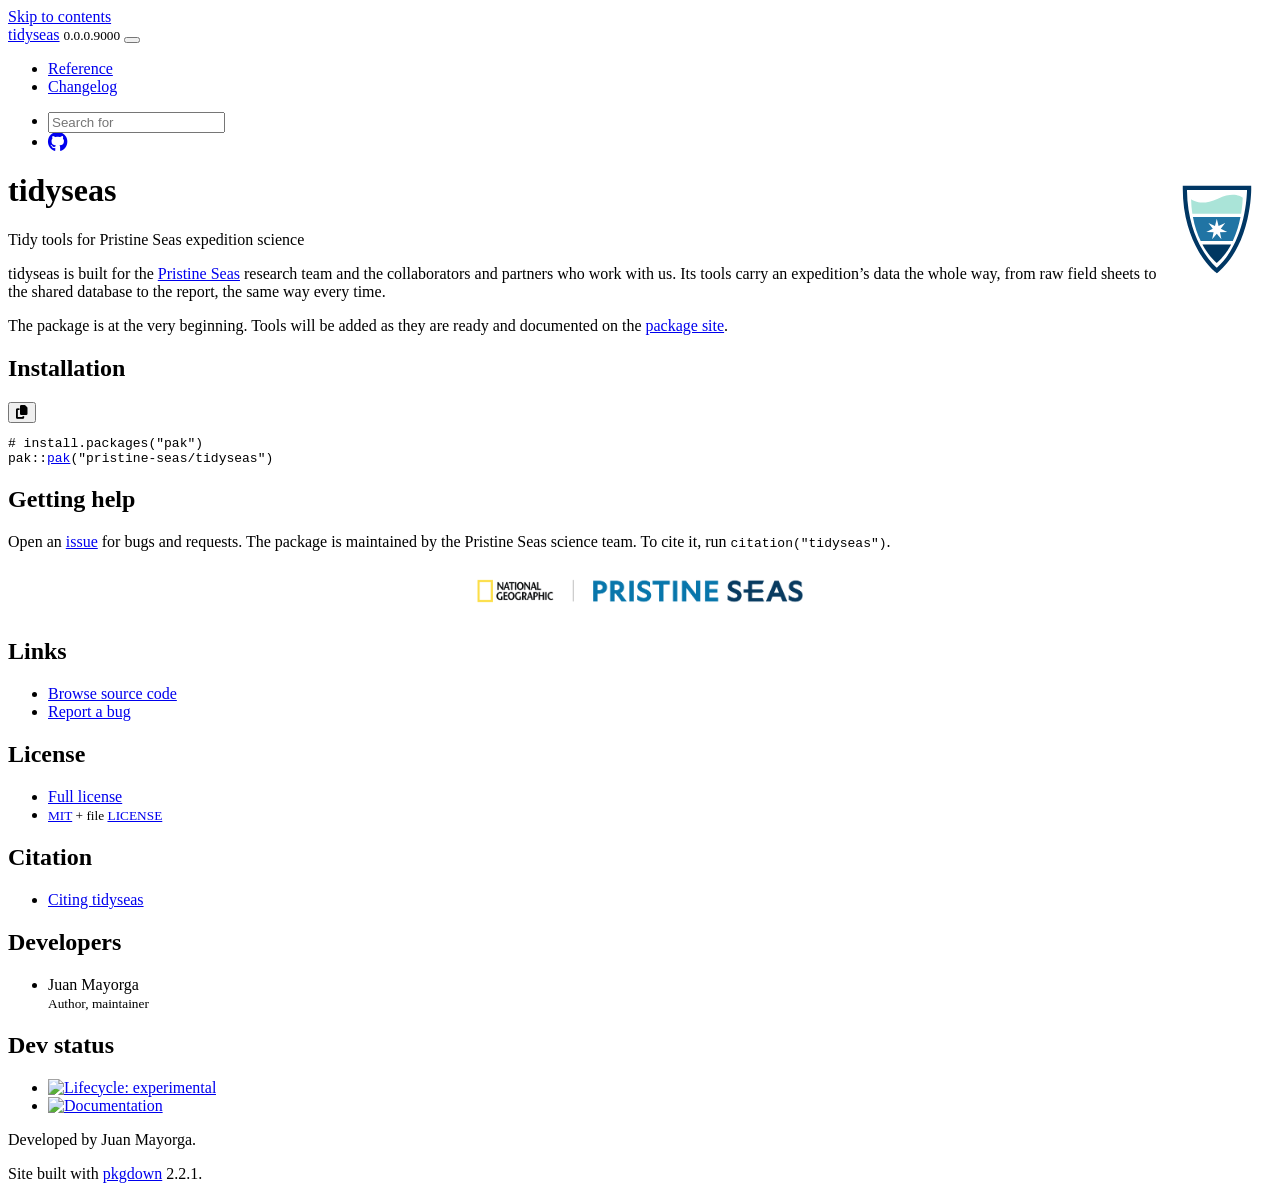
==== index.html @ 34f5291b "Deploying to gh-pages from @ pristine-seas/tidyseas@035d799f83ca3664bdc38801907e5db43e65a411 🚀" ====
<!DOCTYPE html>
<!-- Generated by pkgdown: do not edit by hand --><html lang="en">
<head>
<meta http-equiv="Content-Type" content="text/html; charset=UTF-8">
<meta charset="utf-8">
<meta http-equiv="X-UA-Compatible" content="IE=edge">
<meta name="viewport" content="width=device-width, initial-scale=1, shrink-to-fit=no">
<title>Tidy Tools for Pristine Seas Expedition Science • tidyseas</title>
<script src="deps/jquery-3.6.0/jquery-3.6.0.min.js"></script><meta name="viewport" content="width=device-width, initial-scale=1, shrink-to-fit=no">
<link href="deps/bootstrap-5.3.8/bootstrap.min.css" rel="stylesheet">
<script src="deps/bootstrap-5.3.8/bootstrap.bundle.min.js"></script><link href="deps/font-awesome-6.5.2/css/all.min.css" rel="stylesheet">
<link href="deps/font-awesome-6.5.2/css/v4-shims.min.css" rel="stylesheet">
<script src="deps/headroom-0.11.0/headroom.min.js"></script><script src="deps/headroom-0.11.0/jQuery.headroom.min.js"></script><script src="deps/bootstrap-toc-1.0.1/bootstrap-toc.min.js"></script><script src="deps/clipboard.js-2.0.11/clipboard.min.js"></script><script src="deps/search-1.0.0/autocomplete.jquery.min.js"></script><script src="deps/search-1.0.0/fuse.min.js"></script><script src="deps/search-1.0.0/mark.min.js"></script><!-- pkgdown --><script src="pkgdown.js"></script><meta property="og:title" content="Tidy Tools for Pristine Seas Expedition Science">
<meta name="description" content="Tools for the National Geographic Pristine Seas research team and its partners to carry expedition data from field sheets to the shared database to the report, the same way every time.">
<meta property="og:description" content="Tools for the National Geographic Pristine Seas research team and its partners to carry expedition data from field sheets to the shared database to the report, the same way every time.">
</head>
<body>
    <a href="#main" class="visually-hidden-focusable">Skip to contents</a>


    <nav class="navbar navbar-expand-lg fixed-top bg-light" data-bs-theme="light" aria-label="Site navigation"><div class="container">

    <a class="navbar-brand me-2" href="index.html">tidyseas</a>

    <small class="nav-text text-muted me-auto" data-bs-toggle="tooltip" data-bs-placement="bottom" title="">0.0.0.9000</small>


    <button class="navbar-toggler" type="button" data-bs-toggle="collapse" data-bs-target="#navbar" aria-controls="navbar" aria-expanded="false" aria-label="Toggle navigation">
      <span class="navbar-toggler-icon"></span>
    </button>

    <div id="navbar" class="collapse navbar-collapse ms-3">
      <ul class="navbar-nav me-auto">
<li class="nav-item"><a class="nav-link" href="reference/index.html">Reference</a></li>
<li class="nav-item"><a class="nav-link" href="news/index.html">Changelog</a></li>
      </ul>
<ul class="navbar-nav">
<li class="nav-item"><form class="form-inline" role="search">
 <input class="form-control" type="search" name="search-input" id="search-input" autocomplete="off" aria-label="Search site" placeholder="Search for" data-search-index="search.json">
</form></li>
<li class="nav-item"><a class="external-link nav-link" href="https://github.com/pristine-seas/tidyseas/" aria-label="GitHub"><span class="fa fab fa-github fa-lg"></span></a></li>
      </ul>
</div>


  </div>
</nav><div class="container template-home">
<div class="row">
  <main id="main" class="col-md-9"><div class="section level1">
<div class="page-header"><h1 id="tidyseas-">tidyseas <img src="reference/figures/PS_shield.svg" align="right" height="110" alt="Pristine Seas"><a class="anchor" aria-label="anchor" href="#tidyseas-"></a>
</h1></div>
<p class="subtitle">
Tidy tools for Pristine Seas expedition science
</p>
<!-- badges: start -->

<p>tidyseas is built for the <a href="https://www.nationalgeographic.org/society/our-programs/pristine-seas/" class="external-link">Pristine Seas</a> research team and the collaborators and partners who work with us. Its tools carry an expedition’s data the whole way, from raw field sheets to the shared database to the report, the same way every time.</p>
<p>The package is at the very beginning. Tools will be added as they are ready and documented on the <a href="https://pristine-seas.github.io/tidyseas/">package site</a>.</p>
<div class="section level2">
<h2 id="installation">Installation<a class="anchor" aria-label="anchor" href="#installation"></a>
</h2>
<div class="sourceCode" id="cb1"><pre class="downlit sourceCode r">
<code class="sourceCode R"><span><span class="co"># install.packages("pak")</span></span>
<span><span class="fu">pak</span><span class="fu">::</span><span class="fu"><a href="https://pak.r-lib.org/reference/pak.html" class="external-link">pak</a></span><span class="op">(</span><span class="st">"pristine-seas/tidyseas"</span><span class="op">)</span></span></code></pre></div>
</div>
<div class="section level2">
<h2 id="getting-help">Getting help<a class="anchor" aria-label="anchor" href="#getting-help"></a>
</h2>
<p>Open an <a href="https://github.com/pristine-seas/tidyseas/issues" class="external-link">issue</a> for bugs and requests. The package is maintained by the Pristine Seas science team. To cite it, run <code>citation("tidyseas")</code>.</p>
<p align="center">
<img src="reference/figures/PS_wordmark.png" width="360" alt="National Geographic Pristine Seas"></p>
</div>
</div>
  </main><aside class="col-md-3"><div class="links">
<h2 data-toc-skip>Links</h2>
<ul class="list-unstyled">
<li><a href="https://github.com/pristine-seas/tidyseas/" class="external-link">Browse source code</a></li>
<li><a href="https://github.com/pristine-seas/tidyseas/issues" class="external-link">Report a bug</a></li>
</ul>
</div>

<div class="license">
<h2 data-toc-skip>License</h2>
<ul class="list-unstyled">
<li><a href="LICENSE.html">Full license</a></li>
<li><small><a href="https://opensource.org/licenses/mit-license.php" class="external-link">MIT</a> + file <a href="LICENSE-text.html">LICENSE</a></small></li>
</ul>
</div>


<div class="citation">
<h2 data-toc-skip>Citation</h2>
<ul class="list-unstyled">
<li><a href="authors.html#citation">Citing tidyseas</a></li>
</ul>
</div>

<div class="developers">
<h2 data-toc-skip>Developers</h2>
<ul class="list-unstyled">
<li>Juan Mayorga <br><small class="roles"> Author, maintainer </small>   </li>
</ul>
</div>

<div class="dev-status">
<h2 data-toc-skip>Dev status</h2>
<ul class="list-unstyled">
<li><a href="https://lifecycle.r-lib.org/articles/stages.html#experimental" class="external-link"><img src="https://img.shields.io/badge/lifecycle-experimental-orange.svg" alt="Lifecycle: experimental"></a></li>
<li><a href="https://pristine-seas.github.io/tidyseas/"><img src="https://img.shields.io/badge/docs-pristine--seas.github.io-blue.svg" alt="Documentation"></a></li>
</ul>
</div>

  </aside>
</div>


    <footer><div class="pkgdown-footer-left">
  <p>Developed by Juan Mayorga.</p>
</div>

<div class="pkgdown-footer-right">
  <p>Site built with <a href="https://pkgdown.r-lib.org/" class="external-link">pkgdown</a> 2.2.1.</p>
</div>

    </footer>
</div>





  </body>
</html>
---- deps/font-awesome-6.5.2/css/v4-shims.min.css ----
/*!
 * Font Awesome Free 6.5.2 by @fontawesome - https://fontawesome.com
 * License - https://fontawesome.com/license/free (Icons: CC BY 4.0, Fonts: SIL OFL 1.1, Code: MIT License)
 * Copyright 2024 Fonticons, Inc.
 */
.fa.fa-glass:before{content:"\f000"}.fa.fa-envelope-o{font-family:"Font Awesome 6 Free";font-weight:400}.fa.fa-envelope-o:before{content:"\f0e0"}.fa.fa-star-o{font-family:"Font Awesome 6 Free";font-weight:400}.fa.fa-star-o:before{content:"\f005"}.fa.fa-close:before,.fa.fa-remove:before{content:"\f00d"}.fa.fa-gear:before{content:"\f013"}.fa.fa-trash-o{font-family:"Font Awesome 6 Free";font-weight:400}.fa.fa-trash-o:before{content:"\f2ed"}.fa.fa-home:before{content:"\f015"}.fa.fa-file-o{font-family:"Font Awesome 6 Free";font-weight:400}.fa.fa-file-o:before{content:"\f15b"}.fa.fa-clock-o{font-family:"Font Awesome 6 Free";font-weight:400}.fa.fa-clock-o:before{content:"\f017"}.fa.fa-arrow-circle-o-down{font-family:"Font Awesome 6 Free";font-weight:400}.fa.fa-arrow-circle-o-down:before{content:"\f358"}.fa.fa-arrow-circle-o-up{font-family:"Font Awesome 6 Free";font-weight:400}.fa.fa-arrow-circle-o-up:before{content:"\f35b"}.fa.fa-play-circle-o{font-family:"Font Awesome 6 Free";font-weight:400}.fa.fa-play-circle-o:before{content:"\f144"}.fa.fa-repeat:before,.fa.fa-rotate-right:before{content:"\f01e"}.fa.fa-refresh:before{content:"\f021"}.fa.fa-list-alt{font-family:"Font Awesome 6 Free";font-weight:400}.fa.fa-list-alt:before{content:"\f022"}.fa.fa-dedent:before{content:"\f03b"}.fa.fa-video-camera:before{content:"\f03d"}.fa.fa-picture-o{font-family:"Font Awesome 6 Free";font-weight:400}.fa.fa-picture-o:before{content:"\f03e"}.fa.fa-photo{font-family:"Font Awesome 6 Free";font-weight:400}.fa.fa-photo:before{content:"\f03e"}.fa.fa-image{font-family:"Font Awesome 6 Free";font-weight:400}.fa.fa-image:before{content:"\f03e"}.fa.fa-map-marker:before{content:"\f3c5"}.fa.fa-pencil-square-o{font-family:"Font Awesome 6 Free";font-weight:400}.fa.fa-pencil-square-o:before{content:"\f044"}.fa.fa-edit{font-family:"Font Awesome 6 Free";font-weight:400}.fa.fa-edit:before{content:"\f044"}.fa.fa-share-square-o:before{content:"\f14d"}.fa.fa-check-square-o{font-family:"Font Awesome 6 Free";font-weight:400}.fa.fa-check-square-o:before{content:"\f14a"}.fa.fa-arrows:before{content:"\f0b2"}.fa.fa-times-circle-o{font-family:"Font Awesome 6 Free";font-weight:400}.fa.fa-times-circle-o:before{content:"\f057"}.fa.fa-check-circle-o{font-family:"Font Awesome 6 Free";font-weight:400}.fa.fa-check-circle-o:before{content:"\f058"}.fa.fa-mail-forward:before{content:"\f064"}.fa.fa-expand:before{content:"\f424"}.fa.fa-compress:before{content:"\f422"}.fa.fa-eye,.fa.fa-eye-slash{font-family:"Font Awesome 6 Free";font-weight:400}.fa.fa-warning:before{content:"\f071"}.fa.fa-calendar:before{content:"\f073"}.fa.fa-arrows-v:before{content:"\f338"}.fa.fa-arrows-h:before{content:"\f337"}.fa.fa-bar-chart-o:before,.fa.fa-bar-chart:before{content:"\e0e3"}.fa.fa-twitter-square{font-family:"Font Awesome 6 Brands";font-weight:400}.fa.fa-twitter-square:before{content:"\f081"}.fa.fa-facebook-square{font-family:"Font Awesome 6 Brands";font-weight:400}.fa.fa-facebook-square:before{content:"\f082"}.fa.fa-gears:before{content:"\f085"}.fa.fa-thumbs-o-up{font-family:"Font Awesome 6 Free";font-weight:400}.fa.fa-thumbs-o-up:before{content:"\f164"}.fa.fa-thumbs-o-down{font-family:"Font Awesome 6 Free";font-weight:400}.fa.fa-thumbs-o-down:before{content:"\f165"}.fa.fa-heart-o{font-family:"Font Awesome 6 Free";font-weight:400}.fa.fa-heart-o:before{content:"\f004"}.fa.fa-sign-out:before{content:"\f2f5"}.fa.fa-linkedin-square{font-family:"Font Awesome 6 Brands";font-weight:400}.fa.fa-linkedin-square:before{content:"\f08c"}.fa.fa-thumb-tack:before{content:"\f08d"}.fa.fa-external-link:before{content:"\f35d"}.fa.fa-sign-in:before{content:"\f2f6"}.fa.fa-github-square{font-family:"Font Awesome 6 Brands";font-weight:400}.fa.fa-github-square:before{content:"\f092"}.fa.fa-lemon-o{font-family:"Font Awesome 6 Free";font-weight:400}.fa.fa-lemon-o:before{content:"\f094"}.fa.fa-square-o{font-family:"Font Awesome 6 Free";font-weight:400}.fa.fa-square-o:before{content:"\f0c8"}.fa.fa-bookmark-o{font-family:"Font Awesome 6 Free";font-weight:400}.fa.fa-bookmark-o:before{content:"\f02e"}.fa.fa-facebook,.fa.fa-twitter{font-family:"Font Awesome 6 Brands";font-weight:400}.fa.fa-facebook:before{content:"\f39e"}.fa.fa-facebook-f{font-family:"Font Awesome 6 Brands";font-weight:400}.fa.fa-facebook-f:before{content:"\f39e"}.fa.fa-github{font-family:"Font Awesome 6 Brands";font-weight:400}.fa.fa-credit-card{font-family:"Font Awesome 6 Free";font-weight:400}.fa.fa-feed:before{content:"\f09e"}.fa.fa-hdd-o{font-family:"Font Awesome 6 Free";font-weight:400}.fa.fa-hdd-o:before{content:"\f0a0"}.fa.fa-hand-o-right{font-family:"Font Awesome 6 Free";font-weight:400}.fa.fa-hand-o-right:before{content:"\f0a4"}.fa.fa-hand-o-left{font-family:"Font Awesome 6 Free";font-weight:400}.fa.fa-hand-o-left:before{content:"\f0a5"}.fa.fa-hand-o-up{font-family:"Font Awesome 6 Free";font-weight:400}.fa.fa-hand-o-up:before{content:"\f0a6"}.fa.fa-hand-o-down{font-family:"Font Awesome 6 Free";font-weight:400}.fa.fa-hand-o-down:before{content:"\f0a7"}.fa.fa-globe:before{content:"\f57d"}.fa.fa-tasks:before{content:"\f828"}.fa.fa-arrows-alt:before{content:"\f31e"}.fa.fa-group:before{content:"\f0c0"}.fa.fa-chain:before{content:"\f0c1"}.fa.fa-cut:before{content:"\f0c4"}.fa.fa-files-o{font-family:"Font Awesome 6 Free";font-weight:400}.fa.fa-files-o:before{content:"\f0c5"}.fa.fa-floppy-o{font-family:"Font Awesome 6 Free";font-weight:400}.fa.fa-floppy-o:before{content:"\f0c7"}.fa.fa-save{font-family:"Font Awesome 6 Free";font-weight:400}.fa.fa-save:before{content:"\f0c7"}.fa.fa-navicon:before,.fa.fa-reorder:before{content:"\f0c9"}.fa.fa-magic:before{content:"\e2ca"}.fa.fa-pinterest,.fa.fa-pinterest-square{font-family:"Font Awesome 6 Brands";font-weight:400}.fa.fa-pinterest-square:before{content:"\f0d3"}.fa.fa-google-plus-square{font-family:"Font Awesome 6 Brands";font-weight:400}.fa.fa-google-plus-square:before{content:"\f0d4"}.fa.fa-google-plus{font-family:"Font Awesome 6 Brands";font-weight:400}.fa.fa-google-plus:before{content:"\f0d5"}.fa.fa-money:before{content:"\f3d1"}.fa.fa-unsorted:before{content:"\f0dc"}.fa.fa-sort-desc:before{content:"\f0dd"}.fa.fa-sort-asc:before{content:"\f0de"}.fa.fa-linkedin{font-family:"Font Awesome 6 Brands";font-weight:400}.fa.fa-linkedin:before{content:"\f0e1"}.fa.fa-rotate-left:before{content:"\f0e2"}.fa.fa-legal:before{content:"\f0e3"}.fa.fa-dashboard:before,.fa.fa-tachometer:before{content:"\f625"}.fa.fa-comment-o{font-family:"Font Awesome 6 Free";font-weight:400}.fa.fa-comment-o:before{content:"\f075"}.fa.fa-comments-o{font-family:"Font Awesome 6 Free";font-weight:400}.fa.fa-comments-o:before{content:"\f086"}.fa.fa-flash:before{content:"\f0e7"}.fa.fa-clipboard:before{content:"\f0ea"}.fa.fa-lightbulb-o{font-family:"Font Awesome 6 Free";font-weight:400}.fa.fa-lightbulb-o:before{content:"\f0eb"}.fa.fa-exchange:before{content:"\f362"}.fa.fa-cloud-download:before{content:"\f0ed"}.fa.fa-cloud-upload:before{content:"\f0ee"}.fa.fa-bell-o{font-family:"Font Awesome 6 Free";font-weight:400}.fa.fa-bell-o:before{content:"\f0f3"}.fa.fa-cutlery:before{content:"\f2e7"}.fa.fa-file-text-o{font-family:"Font Awesome 6 Free";font-weight:400}.fa.fa-file-text-o:before{content:"\f15c"}.fa.fa-building-o{font-family:"Font Awesome 6 Free";font-weight:400}.fa.fa-building-o:before{content:"\f1ad"}.fa.fa-hospital-o{font-family:"Font Awesome 6 Free";font-weight:400}.fa.fa-hospital-o:before{content:"\f0f8"}.fa.fa-tablet:before{content:"\f3fa"}.fa.fa-mobile-phone:before,.fa.fa-mobile:before{content:"\f3cd"}.fa.fa-circle-o{font-family:"Font Awesome 6 Free";font-weight:400}.fa.fa-circle-o:before{content:"\f111"}.fa.fa-mail-reply:before{content:"\f3e5"}.fa.fa-github-alt{font-family:"Font Awesome 6 Brands";font-weight:400}.fa.fa-folder-o{font-family:"Font Awesome 6 Free";font-weight:400}.fa.fa-folder-o:before{content:"\f07b"}.fa.fa-folder-open-o{font-family:"Font Awesome 6 Free";font-weight:400}.fa.fa-folder-open-o:before{content:"\f07c"}.fa.fa-smile-o{font-family:"Font Awesome 6 Free";font-weight:400}.fa.fa-smile-o:before{content:"\f118"}.fa.fa-frown-o{font-family:"Font Awesome 6 Free";font-weight:400}.fa.fa-frown-o:before{content:"\f119"}.fa.fa-meh-o{font-family:"Font Awesome 6 Free";font-weight:400}.fa.fa-meh-o:before{content:"\f11a"}.fa.fa-keyboard-o{font-family:"Font Awesome 6 Free";font-weight:400}.fa.fa-keyboard-o:before{content:"\f11c"}.fa.fa-flag-o{font-family:"Font Awesome 6 Free";font-weight:400}.fa.fa-flag-o:before{content:"\f024"}.fa.fa-mail-reply-all:before{content:"\f122"}.fa.fa-star-half-o{font-family:"Font Awesome 6 Free";font-weight:400}.fa.fa-star-half-o:before{content:"\f5c0"}.fa.fa-star-half-empty{font-family:"Font Awesome 6 Free";font-weight:400}.fa.fa-star-half-empty:before{content:"\f5c0"}.fa.fa-star-half-full{font-family:"Font Awesome 6 Free";font-weight:400}.fa.fa-star-half-full:before{content:"\f5c0"}.fa.fa-code-fork:before{content:"\f126"}.fa.fa-chain-broken:before,.fa.fa-unlink:before{content:"\f127"}.fa.fa-calendar-o{font-family:"Font Awesome 6 Free";font-weight:400}.fa.fa-calendar-o:before{content:"\f133"}.fa.fa-css3,.fa.fa-html5,.fa.fa-maxcdn{font-family:"Font Awesome 6 Brands";font-weight:400}.fa.fa-unlock-alt:before{content:"\f09c"}.fa.fa-minus-square-o{font-family:"Font Awesome 6 Free";font-weight:400}.fa.fa-minus-square-o:before{content:"\f146"}.fa.fa-level-up:before{content:"\f3bf"}.fa.fa-level-down:before{content:"\f3be"}.fa.fa-pencil-square:before{content:"\f14b"}.fa.fa-external-link-square:before{content:"\f360"}.fa.fa-compass{font-family:"Font Awesome 6 Free";font-weight:400}.fa.fa-caret-square-o-down{font-family:"Font Awesome 6 Free";font-weight:400}.fa.fa-caret-square-o-down:before{content:"\f150"}.fa.fa-toggle-down{font-family:"Font Awesome 6 Free";font-weight:400}.fa.fa-toggle-down:before{content:"\f150"}.fa.fa-caret-square-o-up{font-family:"Font Awesome 6 Free";font-weight:400}.fa.fa-caret-square-o-up:before{content:"\f151"}.fa.fa-toggle-up{font-family:"Font Awesome 6 Free";font-weight:400}.fa.fa-toggle-up:before{content:"\f151"}.fa.fa-caret-square-o-right{font-family:"Font Awesome 6 Free";font-weight:400}.fa.fa-caret-square-o-right:before{content:"\f152"}.fa.fa-toggle-right{font-family:"Font Awesome 6 Free";font-weight:400}.fa.fa-toggle-right:before{content:"\f152"}.fa.fa-eur:before,.fa.fa-euro:before{content:"\f153"}.fa.fa-gbp:before{content:"\f154"}.fa.fa-dollar:before,.fa.fa-usd:before{content:"\24"}.fa.fa-inr:before,.fa.fa-rupee:before{content:"\e1bc"}.fa.fa-cny:before,.fa.fa-jpy:before,.fa.fa-rmb:before,.fa.fa-yen:before{content:"\f157"}.fa.fa-rouble:before,.fa.fa-rub:before,.fa.fa-ruble:before{content:"\f158"}.fa.fa-krw:before,.fa.fa-won:before{content:"\f159"}.fa.fa-bitcoin,.fa.fa-btc{font-family:"Font Awesome 6 Brands";font-weight:400}.fa.fa-bitcoin:before{content:"\f15a"}.fa.fa-file-text:before{content:"\f15c"}.fa.fa-sort-alpha-asc:before{content:"\f15d"}.fa.fa-sort-alpha-desc:before{content:"\f881"}.fa.fa-sort-amount-asc:before{content:"\f884"}.fa.fa-sort-amount-desc:before{content:"\f160"}.fa.fa-sort-numeric-asc:before{content:"\f162"}.fa.fa-sort-numeric-desc:before{content:"\f886"}.fa.fa-youtube-square{font-family:"Font Awesome 6 Brands";font-weight:400}.fa.fa-youtube-square:before{content:"\f431"}.fa.fa-xing,.fa.fa-xing-square,.fa.fa-youtube{font-family:"Font Awesome 6 Brands";font-weight:400}.fa.fa-xing-square:before{content:"\f169"}.fa.fa-youtube-play{font-family:"Font Awesome 6 Brands";font-weight:400}.fa.fa-youtube-play:before{content:"\f167"}.fa.fa-adn,.fa.fa-bitbucket,.fa.fa-bitbucket-square,.fa.fa-dropbox,.fa.fa-flickr,.fa.fa-instagram,.fa.fa-stack-overflow{font-family:"Font Awesome 6 Brands";font-weight:400}.fa.fa-bitbucket-square:before{content:"\f171"}.fa.fa-tumblr,.fa.fa-tumblr-square{font-family:"Font Awesome 6 Brands";font-weight:400}.fa.fa-tumblr-square:before{content:"\f174"}.fa.fa-long-arrow-down:before{content:"\f309"}.fa.fa-long-arrow-up:before{content:"\f30c"}.fa.fa-long-arrow-left:before{content:"\f30a"}.fa.fa-long-arrow-right:before{content:"\f30b"}.fa.fa-android,.fa.fa-apple,.fa.fa-dribbble,.fa.fa-foursquare,.fa.fa-gittip,.fa.fa-gratipay,.fa.fa-linux,.fa.fa-skype,.fa.fa-trello,.fa.fa-windows{font-family:"Font Awesome 6 Brands";font-weight:400}.fa.fa-gittip:before{content:"\f184"}.fa.fa-sun-o{font-family:"Font Awesome 6 Free";font-weight:400}.fa.fa-sun-o:before{content:"\f185"}.fa.fa-moon-o{font-family:"Font Awesome 6 Free";font-weight:400}.fa.fa-moon-o:before{content:"\f186"}.fa.fa-pagelines,.fa.fa-renren,.fa.fa-stack-exchange,.fa.fa-vk,.fa.fa-weibo{font-family:"Font Awesome 6 Brands";font-weight:400}.fa.fa-arrow-circle-o-right{font-family:"Font Awesome 6 Free";font-weight:400}.fa.fa-arrow-circle-o-right:before{content:"\f35a"}.fa.fa-arrow-circle-o-left{font-family:"Font Awesome 6 Free";font-weight:400}.fa.fa-arrow-circle-o-left:before{content:"\f359"}.fa.fa-caret-square-o-left{font-family:"Font Awesome 6 Free";font-weight:400}.fa.fa-caret-square-o-left:before{content:"\f191"}.fa.fa-toggle-left{font-family:"Font Awesome 6 Free";font-weight:400}.fa.fa-toggle-left:before{content:"\f191"}.fa.fa-dot-circle-o{font-family:"Font Awesome 6 Free";font-weight:400}.fa.fa-dot-circle-o:before{content:"\f192"}.fa.fa-vimeo-square{font-family:"Font Awesome 6 Brands";font-weight:400}.fa.fa-vimeo-square:before{content:"\f194"}.fa.fa-try:before,.fa.fa-turkish-lira:before{content:"\e2bb"}.fa.fa-plus-square-o{font-family:"Font Awesome 6 Free";font-weight:400}.fa.fa-plus-square-o:before{content:"\f0fe"}.fa.fa-openid,.fa.fa-slack,.fa.fa-wordpress{font-family:"Font Awesome 6 Brands";font-weight:400}.fa.fa-bank:before,.fa.fa-institution:before{content:"\f19c"}.fa.fa-mortar-board:before{content:"\f19d"}.fa.fa-google,.fa.fa-reddit,.fa.fa-reddit-square,.fa.fa-yahoo{font-family:"Font Awesome 6 Brands";font-weight:400}.fa.fa-reddit-square:before{content:"\f1a2"}.fa.fa-behance,.fa.fa-behance-square,.fa.fa-delicious,.fa.fa-digg,.fa.fa-drupal,.fa.fa-joomla,.fa.fa-pied-piper-alt,.fa.fa-pied-piper-pp,.fa.fa-stumbleupon,.fa.fa-stumbleupon-circle{font-family:"Font Awesome 6 Brands";font-weight:400}.fa.fa-behance-square:before{content:"\f1b5"}.fa.fa-steam,.fa.fa-steam-square{font-family:"Font Awesome 6 Brands";font-weight:400}.fa.fa-steam-square:before{content:"\f1b7"}.fa.fa-automobile:before{content:"\f1b9"}.fa.fa-cab:before{content:"\f1ba"}.fa.fa-deviantart,.fa.fa-soundcloud,.fa.fa-spotify{font-family:"Font Awesome 6 Brands";font-weight:400}.fa.fa-file-pdf-o{font-family:"Font Awesome 6 Free";font-weight:400}.fa.fa-file-pdf-o:before{content:"\f1c1"}.fa.fa-file-word-o{font-family:"Font Awesome 6 Free";font-weight:400}.fa.fa-file-word-o:before{content:"\f1c2"}.fa.fa-file-excel-o{font-family:"Font Awesome 6 Free";font-weight:400}.fa.fa-file-excel-o:before{content:"\f1c3"}.fa.fa-file-powerpoint-o{font-family:"Font Awesome 6 Free";font-weight:400}.fa.fa-file-powerpoint-o:before{content:"\f1c4"}.fa.fa-file-image-o{font-family:"Font Awesome 6 Free";font-weight:400}.fa.fa-file-image-o:before{content:"\f1c5"}.fa.fa-file-photo-o{font-family:"Font Awesome 6 Free";font-weight:400}.fa.fa-file-photo-o:before{content:"\f1c5"}.fa.fa-file-picture-o{font-family:"Font Awesome 6 Free";font-weight:400}.fa.fa-file-picture-o:before{content:"\f1c5"}.fa.fa-file-archive-o{font-family:"Font Awesome 6 Free";font-weight:400}.fa.fa-file-archive-o:before{content:"\f1c6"}.fa.fa-file-zip-o{font-family:"Font Awesome 6 Free";font-weight:400}.fa.fa-file-zip-o:before{content:"\f1c6"}.fa.fa-file-audio-o{font-family:"Font Awesome 6 Free";font-weight:400}.fa.fa-file-audio-o:before{content:"\f1c7"}.fa.fa-file-sound-o{font-family:"Font Awesome 6 Free";font-weight:400}.fa.fa-file-sound-o:before{content:"\f1c7"}.fa.fa-file-video-o{font-family:"Font Awesome 6 Free";font-weight:400}.fa.fa-file-video-o:before{content:"\f1c8"}.fa.fa-file-movie-o{font-family:"Font Awesome 6 Free";font-weight:400}.fa.fa-file-movie-o:before{content:"\f1c8"}.fa.fa-file-code-o{font-family:"Font Awesome 6 Free";font-weight:400}.fa.fa-file-code-o:before{content:"\f1c9"}.fa.fa-codepen,.fa.fa-jsfiddle,.fa.fa-vine{font-family:"Font Awesome 6 Brands";font-weight:400}.fa.fa-life-bouy:before,.fa.fa-life-buoy:before,.fa.fa-life-saver:before,.fa.fa-support:before{content:"\f1cd"}.fa.fa-circle-o-notch:before{content:"\f1ce"}.fa.fa-ra,.fa.fa-rebel{font-family:"Font Awesome 6 Brands";font-weight:400}.fa.fa-ra:before{content:"\f1d0"}.fa.fa-resistance{font-family:"Font Awesome 6 Brands";font-weight:400}.fa.fa-resistance:before{content:"\f1d0"}.fa.fa-empire,.fa.fa-ge{font-family:"Font Awesome 6 Brands";font-weight:400}.fa.fa-ge:before{content:"\f1d1"}.fa.fa-git-square{font-family:"Font Awesome 6 Brands";font-weight:400}.fa.fa-git-square:before{content:"\f1d2"}.fa.fa-git,.fa.fa-hacker-news,.fa.fa-y-combinator-square{font-family:"Font Awesome 6 Brands";font-weight:400}.fa.fa-y-combinator-square:before{content:"\f1d4"}.fa.fa-yc-square{font-family:"Font Awesome 6 Brands";font-weight:400}.fa.fa-yc-square:before{content:"\f1d4"}.fa.fa-qq,.fa.fa-tencent-weibo,.fa.fa-wechat,.fa.fa-weixin{font-family:"Font Awesome 6 Brands";font-weight:400}.fa.fa-wechat:before{content:"\f1d7"}.fa.fa-send:before{content:"\f1d8"}.fa.fa-paper-plane-o{font-family:"Font Awesome 6 Free";font-weight:400}.fa.fa-paper-plane-o:before{content:"\f1d8"}.fa.fa-send-o{font-family:"Font Awesome 6 Free";font-weight:400}.fa.fa-send-o:before{content:"\f1d8"}.fa.fa-circle-thin{font-family:"Font Awesome 6 Free";font-weight:400}.fa.fa-circle-thin:before{content:"\f111"}.fa.fa-header:before{content:"\f1dc"}.fa.fa-futbol-o{font-family:"Font Awesome 6 Free";font-weight:400}.fa.fa-futbol-o:before{content:"\f1e3"}.fa.fa-soccer-ball-o{font-family:"Font Awesome 6 Free";font-weight:400}.fa.fa-soccer-ball-o:before{content:"\f1e3"}.fa.fa-slideshare,.fa.fa-twitch,.fa.fa-yelp{font-family:"Font Awesome 6 Brands";font-weight:400}.fa.fa-newspaper-o{font-family:"Font Awesome 6 Free";font-weight:400}.fa.fa-newspaper-o:before{content:"\f1ea"}.fa.fa-cc-amex,.fa.fa-cc-discover,.fa.fa-cc-mastercard,.fa.fa-cc-paypal,.fa.fa-cc-stripe,.fa.fa-cc-visa,.fa.fa-google-wallet,.fa.fa-paypal{font-family:"Font Awesome 6 Brands";font-weight:400}.fa.fa-bell-slash-o{font-family:"Font Awesome 6 Free";font-weight:400}.fa.fa-bell-slash-o:before{content:"\f1f6"}.fa.fa-trash:before{content:"\f2ed"}.fa.fa-copyright{font-family:"Font Awesome 6 Free";font-weight:400}.fa.fa-eyedropper:before{content:"\f1fb"}.fa.fa-area-chart:before{content:"\f1fe"}.fa.fa-pie-chart:before{content:"\f200"}.fa.fa-line-chart:before{content:"\f201"}.fa.fa-lastfm,.fa.fa-lastfm-square{font-family:"Font Awesome 6 Brands";font-weight:400}.fa.fa-lastfm-square:before{content:"\f203"}.fa.fa-angellist,.fa.fa-ioxhost{font-family:"Font Awesome 6 Brands";font-weight:400}.fa.fa-cc{font-family:"Font Awesome 6 Free";font-weight:400}.fa.fa-cc:before{content:"\f20a"}.fa.fa-ils:before,.fa.fa-shekel:before,.fa.fa-sheqel:before{content:"\f20b"}.fa.fa-buysellads,.fa.fa-connectdevelop,.fa.fa-dashcube,.fa.fa-forumbee,.fa.fa-leanpub,.fa.fa-sellsy,.fa.fa-shirtsinbulk,.fa.fa-simplybuilt,.fa.fa-skyatlas{font-family:"Font Awesome 6 Brands";font-weight:400}.fa.fa-diamond{font-family:"Font Awesome 6 Free";font-weight:400}.fa.fa-diamond:before{content:"\f3a5"}.fa.fa-intersex:before,.fa.fa-transgender:before{content:"\f224"}.fa.fa-transgender-alt:before{content:"\f225"}.fa.fa-facebook-official{font-family:"Font Awesome 6 Brands";font-weight:400}.fa.fa-facebook-official:before{content:"\f09a"}.fa.fa-pinterest-p,.fa.fa-whatsapp{font-family:"Font Awesome 6 Brands";font-weight:400}.fa.fa-hotel:before{content:"\f236"}.fa.fa-medium,.fa.fa-viacoin,.fa.fa-y-combinator,.fa.fa-yc{font-family:"Font Awesome 6 Brands";font-weight:400}.fa.fa-yc:before{content:"\f23b"}.fa.fa-expeditedssl,.fa.fa-opencart,.fa.fa-optin-monster{font-family:"Font Awesome 6 Brands";font-weight:400}.fa.fa-battery-4:before,.fa.fa-battery:before{content:"\f240"}.fa.fa-battery-3:before{content:"\f241"}.fa.fa-battery-2:before{content:"\f242"}.fa.fa-battery-1:before{content:"\f243"}.fa.fa-battery-0:before{content:"\f244"}.fa.fa-object-group,.fa.fa-object-ungroup,.fa.fa-sticky-note-o{font-family:"Font Awesome 6 Free";font-weight:400}.fa.fa-sticky-note-o:before{content:"\f249"}.fa.fa-cc-diners-club,.fa.fa-cc-jcb{font-family:"Font Awesome 6 Brands";font-weight:400}.fa.fa-clone{font-family:"Font Awesome 6 Free";font-weight:400}.fa.fa-hourglass-o:before{content:"\f254"}.fa.fa-hourglass-1:before{content:"\f251"}.fa.fa-hourglass-2:before{content:"\f252"}.fa.fa-hourglass-3:before{content:"\f253"}.fa.fa-hand-rock-o{font-family:"Font Awesome 6 Free";font-weight:400}.fa.fa-hand-rock-o:before{content:"\f255"}.fa.fa-hand-grab-o{font-family:"Font Awesome 6 Free";font-weight:400}.fa.fa-hand-grab-o:before{content:"\f255"}.fa.fa-hand-paper-o{font-family:"Font Awesome 6 Free";font-weight:400}.fa.fa-hand-paper-o:before{content:"\f256"}.fa.fa-hand-stop-o{font-family:"Font Awesome 6 Free";font-weight:400}.fa.fa-hand-stop-o:before{content:"\f256"}.fa.fa-hand-scissors-o{font-family:"Font Awesome 6 Free";font-weight:400}.fa.fa-hand-scissors-o:before{content:"\f257"}.fa.fa-hand-lizard-o{font-family:"Font Awesome 6 Free";font-weight:400}.fa.fa-hand-lizard-o:before{content:"\f258"}.fa.fa-hand-spock-o{font-family:"Font Awesome 6 Free";font-weight:400}.fa.fa-hand-spock-o:before{content:"\f259"}.fa.fa-hand-pointer-o{font-family:"Font Awesome 6 Free";font-weight:400}.fa.fa-hand-pointer-o:before{content:"\f25a"}.fa.fa-hand-peace-o{font-family:"Font Awesome 6 Free";font-weight:400}.fa.fa-hand-peace-o:before{content:"\f25b"}.fa.fa-registered{font-family:"Font Awesome 6 Free";font-weight:400}.fa.fa-creative-commons,.fa.fa-gg,.fa.fa-gg-circle,.fa.fa-odnoklassniki,.fa.fa-odnoklassniki-square{font-family:"Font Awesome 6 Brands";font-weight:400}.fa.fa-odnoklassniki-square:before{content:"\f264"}.fa.fa-chrome,.fa.fa-firefox,.fa.fa-get-pocket,.fa.fa-internet-explorer,.fa.fa-opera,.fa.fa-safari,.fa.fa-wikipedia-w{font-family:"Font Awesome 6 Brands";font-weight:400}.fa.fa-television:before{content:"\f26c"}.fa.fa-500px,.fa.fa-amazon,.fa.fa-contao{font-family:"Font Awesome 6 Brands";font-weight:400}.fa.fa-calendar-plus-o{font-family:"Font Awesome 6 Free";font-weight:400}.fa.fa-calendar-plus-o:before{content:"\f271"}.fa.fa-calendar-minus-o{font-family:"Font Awesome 6 Free";font-weight:400}.fa.fa-calendar-minus-o:before{content:"\f272"}.fa.fa-calendar-times-o{font-family:"Font Awesome 6 Free";font-weight:400}.fa.fa-calendar-times-o:before{content:"\f273"}.fa.fa-calendar-check-o{font-family:"Font Awesome 6 Free";font-weight:400}.fa.fa-calendar-check-o:before{content:"\f274"}.fa.fa-map-o{font-family:"Font Awesome 6 Free";font-weight:400}.fa.fa-map-o:before{content:"\f279"}.fa.fa-commenting:before{content:"\f4ad"}.fa.fa-commenting-o{font-family:"Font Awesome 6 Free";font-weight:400}.fa.fa-commenting-o:before{content:"\f4ad"}.fa.fa-houzz,.fa.fa-vimeo{font-family:"Font Awesome 6 Brands";font-weight:400}.fa.fa-vimeo:before{content:"\f27d"}.fa.fa-black-tie,.fa.fa-edge,.fa.fa-fonticons,.fa.fa-reddit-alien{font-family:"Font Awesome 6 Brands";font-weight:400}.fa.fa-credit-card-alt:before{content:"\f09d"}.fa.fa-codiepie,.fa.fa-fort-awesome,.fa.fa-mixcloud,.fa.fa-modx,.fa.fa-product-hunt,.fa.fa-scribd,.fa.fa-usb{font-family:"Font Awesome 6 Brands";font-weight:400}.fa.fa-pause-circle-o{font-family:"Font Awesome 6 Free";font-weight:400}.fa.fa-pause-circle-o:before{content:"\f28b"}.fa.fa-stop-circle-o{font-family:"Font Awesome 6 Free";font-weight:400}.fa.fa-stop-circle-o:before{content:"\f28d"}.fa.fa-bluetooth,.fa.fa-bluetooth-b,.fa.fa-envira,.fa.fa-gitlab,.fa.fa-wheelchair-alt,.fa.fa-wpbeginner,.fa.fa-wpforms{font-family:"Font Awesome 6 Brands";font-weight:400}.fa.fa-wheelchair-alt:before{content:"\f368"}.fa.fa-question-circle-o{font-family:"Font Awesome 6 Free";font-weight:400}.fa.fa-question-circle-o:before{content:"\f059"}.fa.fa-volume-control-phone:before{content:"\f2a0"}.fa.fa-asl-interpreting:before{content:"\f2a3"}.fa.fa-deafness:before,.fa.fa-hard-of-hearing:before{content:"\f2a4"}.fa.fa-glide,.fa.fa-glide-g{font-family:"Font Awesome 6 Brands";font-weight:400}.fa.fa-signing:before{content:"\f2a7"}.fa.fa-viadeo,.fa.fa-viadeo-square{font-family:"Font Awesome 6 Brands";font-weight:400}.fa.fa-viadeo-square:before{content:"\f2aa"}.fa.fa-snapchat,.fa.fa-snapchat-ghost{font-family:"Font Awesome 6 Brands";font-weight:400}.fa.fa-snapchat-ghost:before{content:"\f2ab"}.fa.fa-snapchat-square{font-family:"Font Awesome 6 Brands";font-weight:400}.fa.fa-snapchat-square:before{content:"\f2ad"}.fa.fa-first-order,.fa.fa-google-plus-official,.fa.fa-pied-piper,.fa.fa-themeisle,.fa.fa-yoast{font-family:"Font Awesome 6 Brands";font-weight:400}.fa.fa-google-plus-official:before{content:"\f2b3"}.fa.fa-google-plus-circle{font-family:"Font Awesome 6 Brands";font-weight:400}.fa.fa-google-plus-circle:before{content:"\f2b3"}.fa.fa-fa,.fa.fa-font-awesome{font-family:"Font Awesome 6 Brands";font-weight:400}.fa.fa-fa:before{content:"\f2b4"}.fa.fa-handshake-o{font-family:"Font Awesome 6 Free";font-weight:400}.fa.fa-handshake-o:before{content:"\f2b5"}.fa.fa-envelope-open-o{font-family:"Font Awesome 6 Free";font-weight:400}.fa.fa-envelope-open-o:before{content:"\f2b6"}.fa.fa-linode{font-family:"Font Awesome 6 Brands";font-weight:400}.fa.fa-address-book-o{font-family:"Font Awesome 6 Free";font-weight:400}.fa.fa-address-book-o:before{content:"\f2b9"}.fa.fa-vcard:before{content:"\f2bb"}.fa.fa-address-card-o{font-family:"Font Awesome 6 Free";font-weight:400}.fa.fa-address-card-o:before{content:"\f2bb"}.fa.fa-vcard-o{font-family:"Font Awesome 6 Free";font-weight:400}.fa.fa-vcard-o:before{content:"\f2bb"}.fa.fa-user-circle-o{font-family:"Font Awesome 6 Free";font-weight:400}.fa.fa-user-circle-o:before{content:"\f2bd"}.fa.fa-user-o{font-family:"Font Awesome 6 Free";font-weight:400}.fa.fa-user-o:before{content:"\f007"}.fa.fa-id-badge{font-family:"Font Awesome 6 Free";font-weight:400}.fa.fa-drivers-license:before{content:"\f2c2"}.fa.fa-id-card-o{font-family:"Font Awesome 6 Free";font-weight:400}.fa.fa-id-card-o:before{content:"\f2c2"}.fa.fa-drivers-license-o{font-family:"Font Awesome 6 Free";font-weight:400}.fa.fa-drivers-license-o:before{content:"\f2c2"}.fa.fa-free-code-camp,.fa.fa-quora,.fa.fa-telegram{font-family:"Font Awesome 6 Brands";font-weight:400}.fa.fa-thermometer-4:before,.fa.fa-thermometer:before{content:"\f2c7"}.fa.fa-thermometer-3:before{content:"\f2c8"}.fa.fa-thermometer-2:before{content:"\f2c9"}.fa.fa-thermometer-1:before{content:"\f2ca"}.fa.fa-thermometer-0:before{content:"\f2cb"}.fa.fa-bathtub:before,.fa.fa-s15:before{content:"\f2cd"}.fa.fa-window-maximize,.fa.fa-window-restore{font-family:"Font Awesome 6 Free";font-weight:400}.fa.fa-times-rectangle:before{content:"\f410"}.fa.fa-window-close-o{font-family:"Font Awesome 6 Free";font-weight:400}.fa.fa-window-close-o:before{content:"\f410"}.fa.fa-times-rectangle-o{font-family:"Font Awesome 6 Free";font-weight:400}.fa.fa-times-rectangle-o:before{content:"\f410"}.fa.fa-bandcamp,.fa.fa-eercast,.fa.fa-etsy,.fa.fa-grav,.fa.fa-imdb,.fa.fa-ravelry{font-family:"Font Awesome 6 Brands";font-weight:400}.fa.fa-eercast:before{content:"\f2da"}.fa.fa-snowflake-o{font-family:"Font Awesome 6 Free";font-weight:400}.fa.fa-snowflake-o:before{content:"\f2dc"}.fa.fa-meetup,.fa.fa-superpowers,.fa.fa-wpexplorer{font-family:"Font Awesome 6 Brands";font-weight:400}
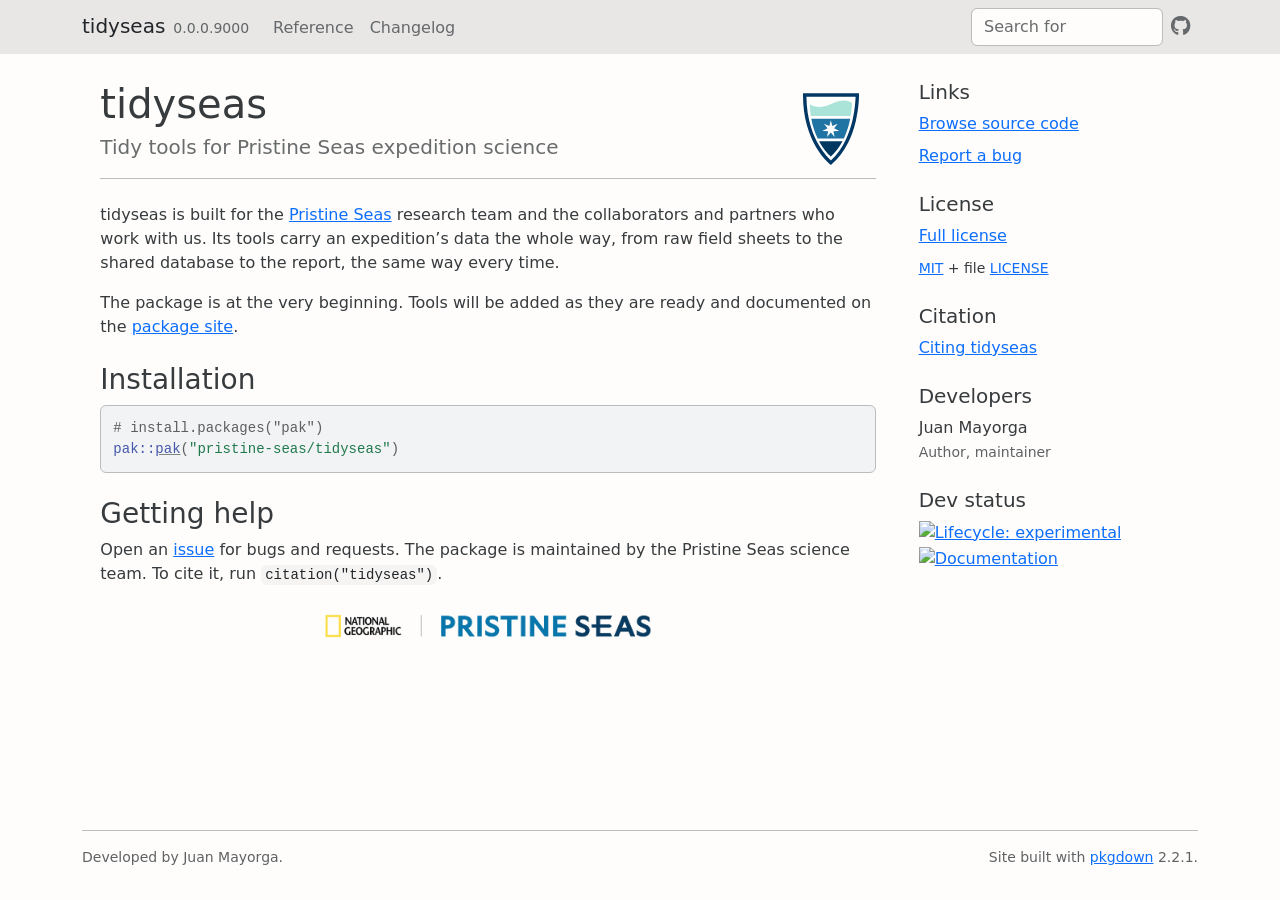
==== commit 57e0e046: "Deploying to gh-pages from @ pristine-seas/tidyseas@1481f796a39c5b16393afd3003641a2d5e49000e 🚀" ====
--- a/index.html
+++ b/index.html
@@ -10,7 +10,8 @@
 <link href="deps/bootstrap-5.3.8/bootstrap.min.css" rel="stylesheet">
 <script src="deps/bootstrap-5.3.8/bootstrap.bundle.min.js"></script><link href="deps/font-awesome-6.5.2/css/all.min.css" rel="stylesheet">
 <link href="deps/font-awesome-6.5.2/css/v4-shims.min.css" rel="stylesheet">
-<script src="deps/headroom-0.11.0/headroom.min.js"></script><script src="deps/headroom-0.11.0/jQuery.headroom.min.js"></script><script src="deps/bootstrap-toc-1.0.1/bootstrap-toc.min.js"></script><script src="deps/clipboard.js-2.0.11/clipboard.min.js"></script><script src="deps/search-1.0.0/autocomplete.jquery.min.js"></script><script src="deps/search-1.0.0/fuse.min.js"></script><script src="deps/search-1.0.0/mark.min.js"></script><!-- pkgdown --><script src="pkgdown.js"></script><meta property="og:title" content="Tidy Tools for Pristine Seas Expedition Science">
+<script src="deps/headroom-0.11.0/headroom.min.js"></script><script src="deps/headroom-0.11.0/jQuery.headroom.min.js"></script><script src="deps/bootstrap-toc-1.0.1/bootstrap-toc.min.js"></script><script src="deps/clipboard.js-2.0.11/clipboard.min.js"></script><script src="deps/search-1.0.0/autocomplete.jquery.min.js"></script><script src="deps/search-1.0.0/fuse.min.js"></script><script src="deps/search-1.0.0/mark.min.js"></script><!-- pkgdown --><script src="pkgdown.js"></script><link href="extra.css" rel="stylesheet">
+<meta property="og:title" content="Tidy Tools for Pristine Seas Expedition Science">
 <meta name="description" content="Tools for the National Geographic Pristine Seas research team and its partners to carry expedition data from field sheets to the shared database to the report, the same way every time.">
 <meta property="og:description" content="Tools for the National Geographic Pristine Seas research team and its partners to carry expedition data from field sheets to the shared database to the report, the same way every time.">
 </head>
@@ -47,7 +48,7 @@
 </nav><div class="container template-home">
 <div class="row">
   <main id="main" class="col-md-9"><div class="section level1">
-<div class="page-header"><h1 id="tidyseas-">tidyseas <img src="reference/figures/PS_shield.svg" align="right" height="110" alt="Pristine Seas"><a class="anchor" aria-label="anchor" href="#tidyseas-"></a>
+<div class="page-header"><h1 id="tidyseas-">tidyseas <img src="reference/figures/PS_shield.svg" align="right" height="90" alt="Pristine Seas"><a class="anchor" aria-label="anchor" href="#tidyseas-"></a>
 </h1></div>
 <p class="subtitle">
 Tidy tools for Pristine Seas expedition science
--- a/extra.css
+++ b/extra.css
@@ -0,0 +1,21 @@
+/* The Pristine Seas shield sits in the README title. pkgdown's stylesheet
+   forces images to height: auto, which would let it fill the column, so pin
+   it to the height of the title block and float it right. */
+.page-header h1 img {
+  width: auto;
+  height: 90px;
+  float: right;
+  margin-top: 2px;
+}
+
+/* Lead line under the page title: the header rule moves below the subtitle
+   so the title, shield and subtitle read as one block. */
+.template-home .page-header { border-bottom: 0; margin-bottom: 0; padding-bottom: 0; min-height: 0; }
+.template-home .page-header h1 { margin-bottom: 0; }
+.template-home p.subtitle {
+  font-size: 1.25rem;
+  color: var(--bs-secondary-color, #6c757d);
+  margin: 0.25rem 0 1.5rem;
+  padding-bottom: 1rem;
+  border-bottom: 1px solid var(--bs-border-color, #dee2e6);
+}
